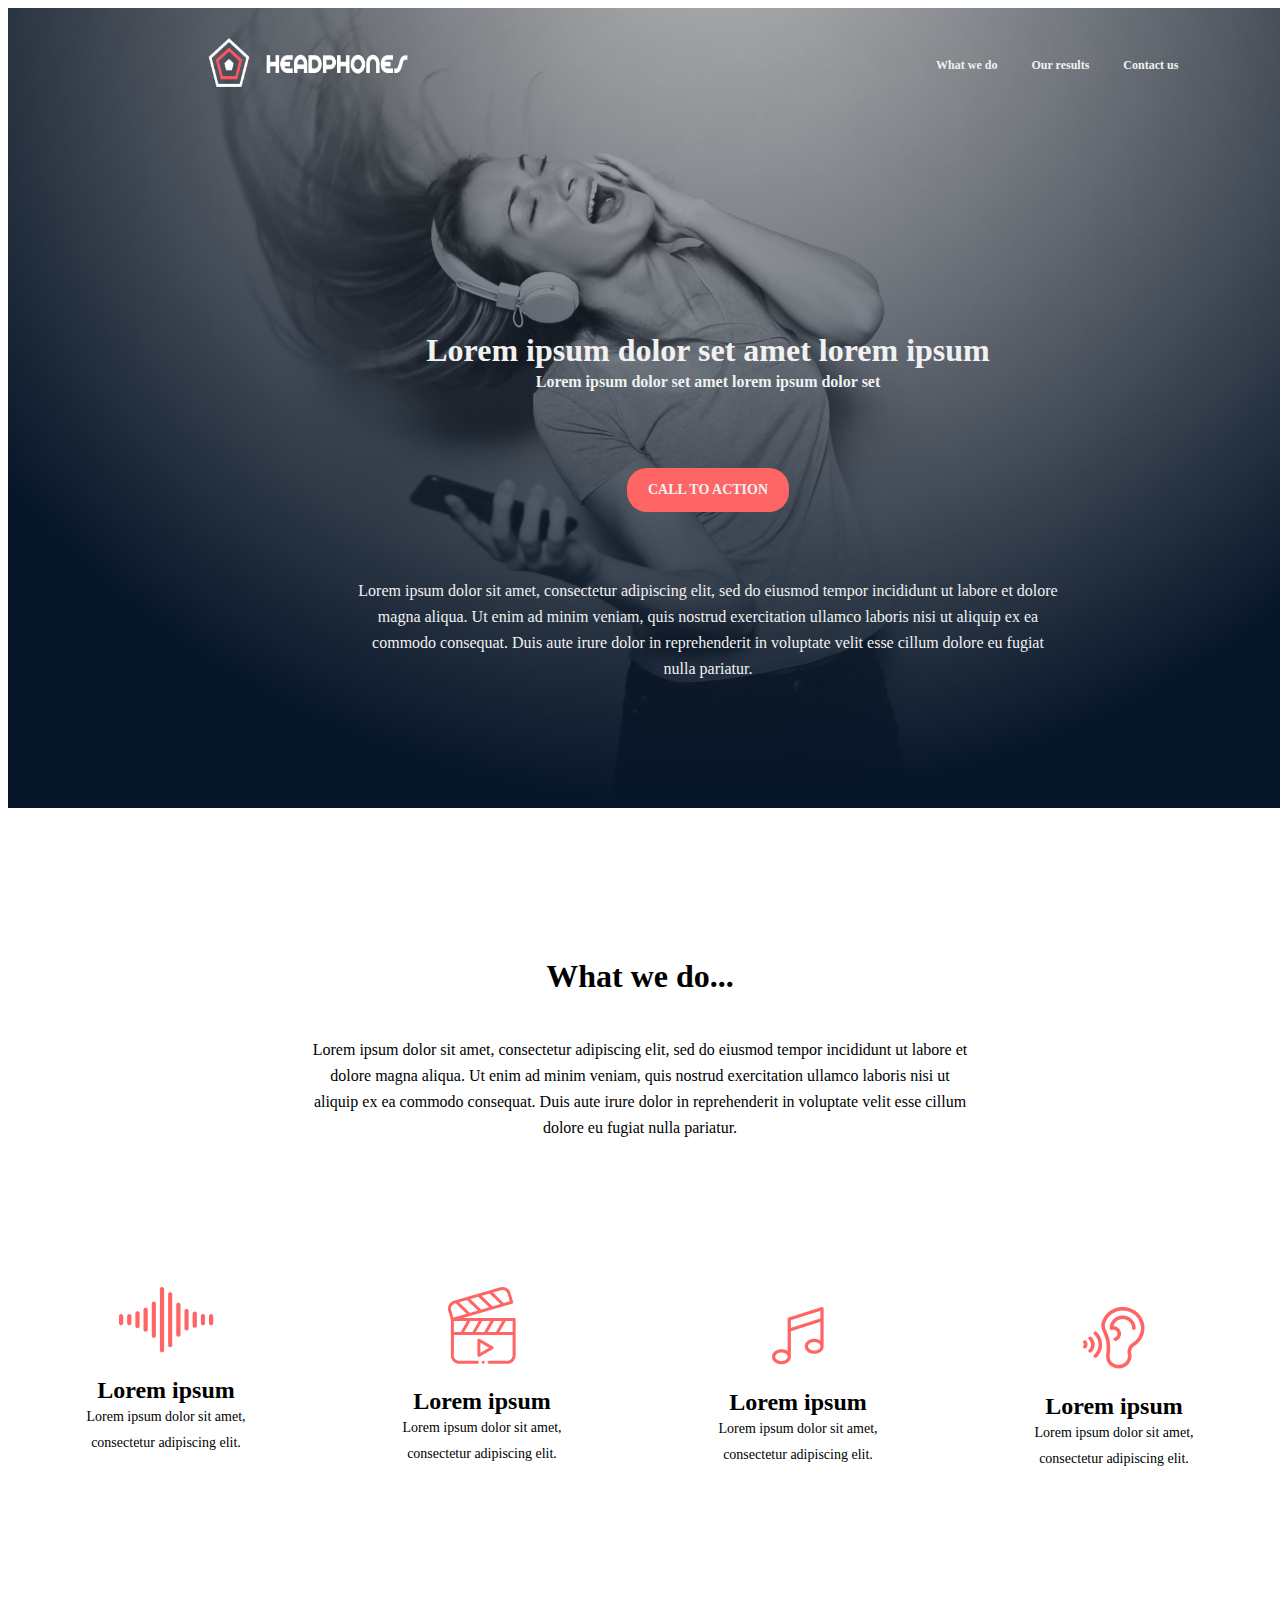
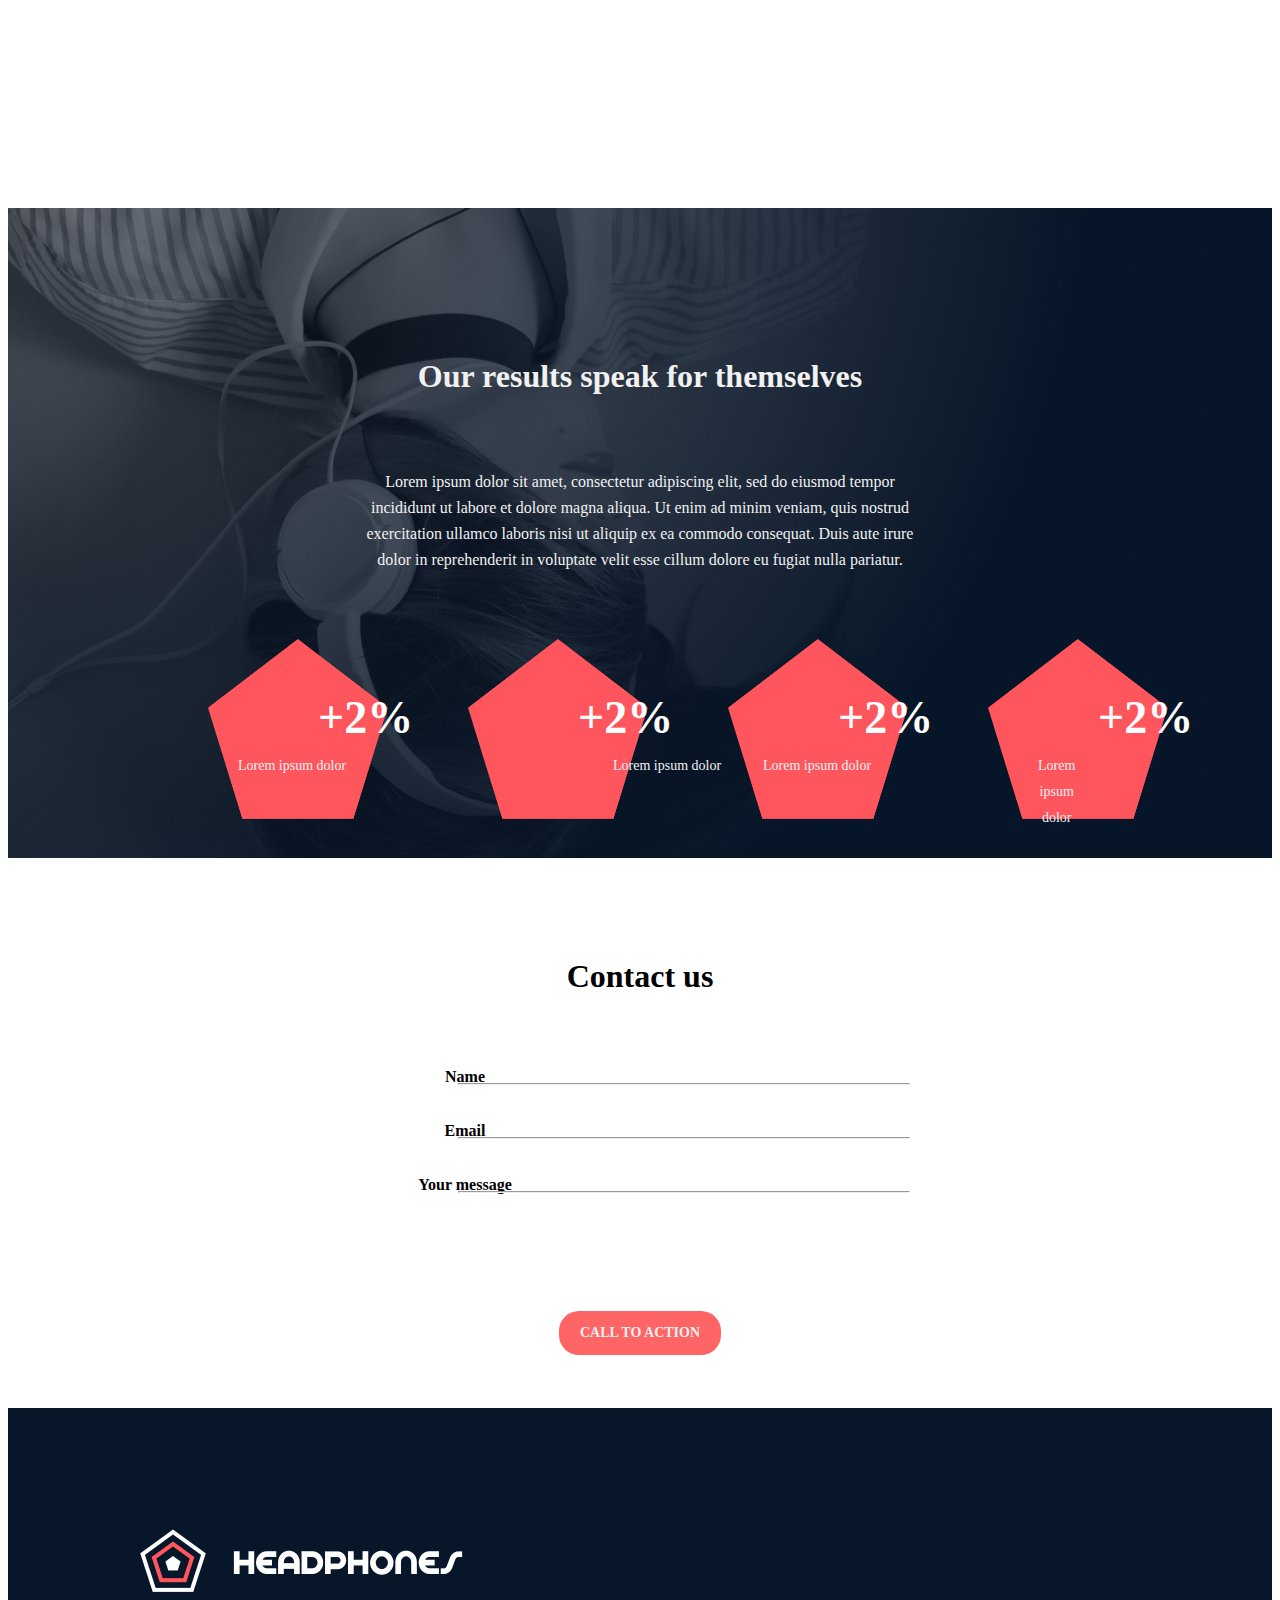
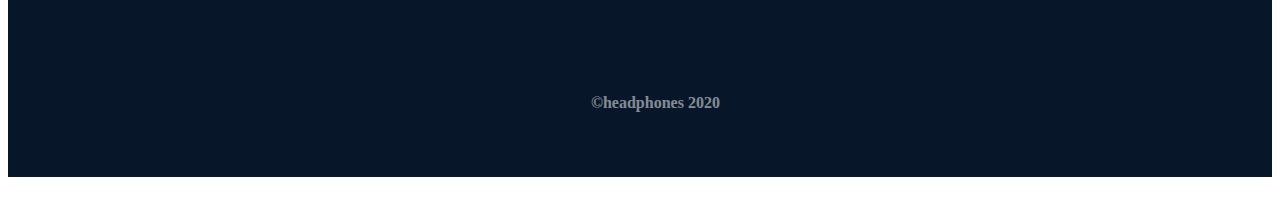
==== headphones/7-index.html @ 16d67a81 "finished the website with some animations" ====
<!DOCTYPE html>
<html lang="en">
  <head>
    <meta charset="UTF-8" />
    <meta name="viewport" content="width=device-width, initial-scale=1.0" />
    <title>Headphones website</title>
    <link rel="stylesheet" href="7-styles.css" />
    <link rel="stylesheet" href="demo-files/demo.css" />
    <link
      rel="stylesheet"
      href="https://cdnjs.cloudflare.com/ajax/libs/font-awesome/6.5.2/css/all.min.css"
      integrity="sha512-SnH5WK+bZxgPHs44uWIX+LLJAJ9/2PkPKZ5QiAj6Ta86w+fsb2TkcmfRyVX3pBnMFcV7oQPJkl9QevSCWr3W6A=="
      crossorigin="anonymous"
      referrerpolicy="no-referrer"
    />
  </head>
  <body>
    <section id="page-one">
      <header>
        <label for="sidebar-active" class="open-button">
          <i height="20px" width="20px" class="fa-solid fa-bars"></i>
        </label>
        <input type="checkbox" id="sidebar-active" />
        <nav id="nav">
          <div class="logo">
            <img height="50px" width="200px" src="logo_headphones.png" alt="" />
          </div>
          <div class="nav-tags">
            <ul>
              <li><a href="#">What we do</a></li>
              <li><a href="#">Our results</a></li>
              <li><a href="#">Contact us</a></li>
            </ul>
          </div>
        </nav>
      </header>
      <h1>Lorem ipsum dolor set amet lorem ipsum</h1>
      <p>Lorem ipsum dolor set amet lorem ipsum dolor set</p>
      <button id="btn">CALL TO ACTION</button>
      <p class="p-one">
        Lorem ipsum dolor sit amet, consectetur adipiscing elit, sed do eiusmod
        tempor incididunt ut labore et dolore magna aliqua. Ut enim ad minim
        veniam, quis nostrud exercitation ullamco laboris nisi ut aliquip ex ea
        commodo consequat. Duis aute irure dolor in reprehenderit in voluptate
        velit esse cillum dolore eu fugiat nulla pariatur.
      </p>
    </section>
    <main>
      <section id="page-two">
        <h1 class="head-one">What we do...</h1>
        <p class="par-1">
          Lorem ipsum dolor sit amet, consectetur adipiscing elit, sed do
          eiusmod tempor incididunt ut labore et dolore magna aliqua. Ut enim ad
          minim veniam, quis nostrud exercitation ullamco laboris nisi ut
          aliquip ex ea commodo consequat. Duis aute irure dolor in
          reprehenderit in voluptate velit esse cillum dolore eu fugiat nulla
          pariatur.
        </p>
        <div class="selector">
            
          <div class="sound">
            <img src="sound-frecuency.png" alt="" />
            <div  id="pars">
              <h2>Lorem ipsum</h2>
              <p>Lorem ipsum dolor sit amet, consectetur adipiscing elit.</p>
            </div>
          </div>
          <div class="movie">
            <img src="video.png" alt="" />
            <div id="pars">
              <h2>Lorem ipsum</h2>
              <p>Lorem ipsum dolor sit amet, consectetur adipiscing elit.</p>
            </div>
        
        </div>
        
          <div class="music">
            <img src="music.png" alt="" />
            <div  id="pars">
              <h2>Lorem ipsum</h2>
              <p>Lorem ipsum dolor sit amet, consectetur adipiscing elit.</p>
            </div>
          </div>
          <div class="ear">
            <img src="hearing.png" alt="" />
            <div  id="pars">
              <h2>Lorem ipsum</h2>
              <p>Lorem ipsum dolor sit amet, consectetur adipiscing elit.</p>
            </div>
          </div>
        </div>
      </section>
      <section id="page-three">
        <h1>Our results speak for themselves</h1>
        <p>Lorem ipsum dolor sit amet, consectetur adipiscing elit, sed do eiusmod tempor incididunt ut labore et dolore magna aliqua. Ut enim ad minim veniam, quis nostrud exercitation ullamco laboris nisi ut aliquip ex ea commodo consequat. Duis aute irure dolor in reprehenderit in voluptate velit esse cillum dolore eu fugiat nulla pariatur.</p>
        <div class="pentagons">
        <div>
            <h3 style="position: absolute;color: white;font-size: 46px;font-weight: 700;line-height: 26px;text-align: center;margin-left:110px;transform: translateY(20px);">+2%</h3>
            <p style="position: absolute;transform: translateY(100px);margin-left:55px;font-size: 14px;font-weight: 400;line-height: 26px;text-align: center;font-family: Source Sans Pro;">Lorem ipsum dolor</p>
            <img height="180px" width="180px" src="pentagone.png" alt="image of a pentagon">
        </div>
        <div>
            <h3 style="position: absolute;color: white;font-size: 46px;font-weight: 700;line-height: 26px;text-align: center;margin-left:110px;transform: translateY(20px);">+2%</h3>
            <p style="position: absolute;transform: translateY(100px);margin-left:-55px;font-size: 14px;font-weight: 400;line-height: 26px;text-align: center;font-family: Source Sans Pro;">Lorem ipsum dolor</p>
            <img height="180px" width="180px"  src="pentagone.png" alt="image of a pentagon">
        </div>
        <div>
            <h3 style="position: absolute;color: white;font-size: 46px;font-weight: 700;line-height: 26px;text-align: center;margin-left: 110px;transform: translateY(20px);">+2%</h3>
            <p style="text-align: center; position: absolute;transform: translateY(100px);margin-left:300px;font-size: 14px;font-weight: 400;line-height: 26px;text-align: center;padding-left: 10px;  font-family: Source Sans Pro;">Lorem ipsum dolor</p>
            <img height="180px" width="180px" src="pentagone.png" alt="image of a pentagon">
        </div>
        <div>
            <h3 style="position: absolute;color: white;font-size: 46px;font-weight: 700;line-height: 26px;text-align: center;margin-left: 110px;transform: translateY(20px);">+2%</h3>
                        <p style="position: absolute;transform: translateY(100px);margin-left:-1100px;font-size: 14px;font-weight: 400;line-height: 26px;text-align: center;font-family: Source Sans Pro;">Lorem ipsum dolor</p>
            <img height="180px" width="180px" src="pentagone.png" alt="image of a pentagon">
        </div>
        </div>
      </section>
      <section id="page-four">
        <h1>Contact us</h1>
        <p>Name</p>
        <hr style="color: purple;">
        <p>Email</p>
        <hr>
        <p>Your message</p>
        <hr>
        <button style="transform: translateY(-50px);" id="btn">CALL TO ACTION</button>
      </section>
    </main>
    <footer id="last-part">
        <div id="end">
        <div>
     <img src="logo_headphones.png" alt="">
        </div>
        <div class="icons">
            <i class="fa-brands fa-facebook"></i>
            <i class="fa-brands fa-twitter"></i>
            <i class="fa-brands fa-instagram"></i>
        </div>
        </div>
        <p>©headphones 2020</p>
    </footer>
  </body>
</html>
---- headphones/7-styles.css ----
#page-one {
    width: 1400px;
    height: 800px;
    gap: 0px;
    opacity: 0px;
    background-image: url(headphones_hero_1.jpg);
    background-size: cover;
  }
  body{
    text-align: center;
  }
  #nav {
    display:flex;
    width: 1000.39px;
    height: 32px;
    color: #f1f1f1;
    align-items: center;
    margin-left: 200px;
    padding-top: 40px;
    gap: 40;
    justify-content: space-between;
  }
  .nav-tags ul li {
    display: inline;
    margin-right: 30px;
  }
  a{
    text-decoration: none;
    color: #f1f1f1;
    font-family: Source Sans Pro;
    font-size: 12px;
    font-weight: 700;
    line-height: 15.08px;
  }
   ul li a:hover {
    color:#FF6565;
    cursor: pointer;
    transition:1s ease;
  }
  #page-one header i{
    display: none;
    
  }
  h1 {
    font-family: Source Sans Pro;
    font-size: 32px;
    font-weight: 700;
    margin-top: 250px;
    line-height: 40.22px;
    color: #f1f1f1;
    text-align: center;
  }
  p{
    /* margin-top:10px; */
  text-align: center;
  transform: translateY(-20px);
  color: #f1f1f1;
  font-family: Source Sans Pro;
  font-size: 16px;
  font-weight: 700;
  line-height: 20.11px;
  
  }
  #btn {
  width: 162px;
  height: 44px;
  margin-top:40px;
  text-align: center;
  font-family: Source Sans Pro;
  font-size: 14px;
  font-weight: 700;
  color: #f1f1f1;
  line-height: 17.6px;
  background: #FF6565;
  border-radius: 20px;
  border: none;
  align-items: center;
  }
  .p-one{
    text-align: center;
    color: #f1f1f1;
    font-family: Source Sans Pro;
  font-size: 16px;
  font-weight: 400;
  line-height: 26px;
  padding-left: 350px;
  padding-right: 350px;
  transform: translateY(50px);
  }
  #sidebar-active{
    display:none;
  }
  .open-button{
    display:none;
  }
  
  @media screen and (max-width:768px) {
    #page-one {
      width:100%;
      height:700px;
      background-image: url(headphones_hero_1.jpg);
      background-size: cover;
      background-position: center;
    }
    
  #nav {
    display:flex;
    width:100%;
    height:20px;
    color: #f1f1f1;
    align-items: center;
    margin-left:10px;
    padding-top: 40px;
    justify-content:space-around;
  }.p-one{
    text-align: center;
    color: #f1f1f1;
    font-family: Source Sans Pro;
  font-size: 16px;
  font-weight: 400;
  line-height: 26px;
  padding-left: 50px;
  padding-right: 50px;
  transform: translateY(50px);
  }
  }
  @media (max-width:375px) {
    #page-one {
      width:100%;
      height:880px;
      background-image: url(headphones_hero_1.jpg);
      background-size: cover;
    }
    #nav {
      display:block;
      width:100%;
      height: 32px;
      color: #f1f1f1;
      align-items: center;
      margin-left: 20px;
      padding-top: 40px;
      gap: 40;
      position: absolute;
      text-align: center;
      justify-content:center;
    }
    .nav-tags ul li {
      display:none;
      line-height: 50px;
      letter-spacing:1px;
  }
  #page-one header i{
    margin-right:260px;
    transform: translateY(80px);
    display:block;
    
  }
  .open-button{
    display: block;
  }
  .open-button i{
    color: #f1f1f1;
    height: 30px;
    width: 30px;
  }
  #sidebar-active:checked ~ .nav-tags ul li{
    display: block;
  }
  }
  #page-two{
    width:100%;
    height:600px;
  }
  .par-1{
    font-family: Source Sans Pro;
  font-size: 16px;
  font-weight: 400;
  line-height: 26px;
  text-align: center;
  transform: translateY(20px);
  color: black;
  padding-left:300px;
  padding-right:300px;
  }
  .head-one {
    font-family: Source Sans Pro;
    font-family: SourceSansPro;
  font-size: 32px;
  line-height: 37.5px;
  text-align: center;
  color: black;
  margin-top:150px;
  }
  .selector{
    display:flex;
    transform: translateY(150px);
    justify-content: space-evenly;
    justify-content: center;
  }
  .selector p{
    color: black;font-family: Source Sans Pro;
    font-size: 14px;
    font-weight: 400;
    line-height: 26px;
    text-align: center;
    padding-left: 50px;
    padding-right: 50px;
    
  }
  .selector h1{
    width: 207px;
  height: 26px;
  }
  .music, .ear{
    transform: translateY(20px);
  }
  @media (max-width:768px){
    #page-two{
      width:100%;
      height: 650px;
    }
    .par-1{
      font-family: Source Sans Pro;
    font-size: 16px;
    font-weight: 400;
    line-height: 26px;
    text-align: center;
    transform: translateY(20px);
    color: black;
    padding-left:30px;
    padding-right:30px;
    }
    .selector{
      display: grid;
      grid-template-columns: repeat(2, 1fr);
      grid-template-rows: auto auto;
      grid-gap: 20px;
    }
  
  }
  @media (max-width:375px){
    #page-two{
      width:100%;
      height:1100px;
    }
    .selector{
      transform: translateY(10SS0px);
      display: block;
      justify-content: center;
  
    }
  }
  #page-three{
    width:100%;
    height: 650px;
    /* background-color: #FF6565; */
    background-image: url(headphones_hero_2.jpg);
    background-size: cover;
    /* background-repeat: no-repeat; */
  }
  #page-three h1{
   text-align: center;
height: 40px;
font-family: SourceSansPro;
font-size: 32px;
line-height: 37.5px;
transform: translateY(150px);
  }
  #page-three p{
    font-family: Source Sans Pro;
font-size: 16px;
font-weight: 400;
line-height: 26px;
transform: translateY(200px);
text-align: center;
padding-left: 350px;
padding-right: 350px;
  }
  .pentagons{
    display: flex;
    align-items: center;
margin-left:200px;
gap: 80px;
transform: translateY(250px);
  }
  @media (max-width:768px){
    #page-three{
        width:100%;
        height:876px;
        background-image: url(headphones_hero_2.jpg);
        background-size: cover;
        background-position: center;
    }
    #page-three p{
        font-family: Source Sans Pro;
    font-size: 16px;
    font-weight: 400;
    line-height: 26px;
    transform: translateY(200px);
    text-align: center;
    padding-left: 50px;
    padding-right: 50px;
      }
      .pentagons{
        display: grid;
        grid-template-columns: repeat(2, 1fr);
        grid-template-rows: auto auto;
        grid-gap: 20px;
        margin-right: 100px;
      }
  }
  @media (max-width:768px){
    #page-three p{
        font-family: Source Sans Pro;
    font-size: 16px;
    font-weight: 400;
    line-height: 26px;
    transform: translateY(200px);
    text-align: center;
    padding-left: 30px;
    padding-right: 30px;
      }
      #page-three{
        width:100%;
height: 1491px;
        background-image: url(headphones_hero_2.jpg);
        background-size: cover;
        background-position: center;
    }
    .pentagons{
        transform: translateY(10SS0px);
        display: block;
        gap: 50px; 
        animation-name: pentagon;
        margin-left: auto;
        margin-right: auto;
        margin-top: 20px;
    }

  }
  #page-four{
    height: 300px;
    width: 100%;
    
  }
#page-four h1 {
    color: black;
    transform: translateY(-150px);
    font-family: "SourceSansPro";
font-size: 32px;
line-height: 37.5px;
text-align: center;
}
#page-four p{
    color: black;
    transform: translateY(-100px);
    margin-right: 350px;
 
    
}
hr{
    width: 450px;
    transform: translateY(-120px);
    margin-left: 450px;
}
@media (max-width:768px){
    hr{
        width: 250px;
    
        transform: translateY(-120px);
        margin-left: 240px;
    }
    #page-four p{
        color: black;
        transform: translateY(-100px);
        margin-right: 200px;
    }
}
@media (max-width:375px){
    hr{
        width: 250px;
    
        transform: translateY(-120px);
        margin-left: 60px;
    }
    #page-four p{
        color: black;
        transform: translateY(-100px);
        margin-right: 130px;
    }
}
#end {
    justify-content: space-around;
    width:100%;
    display: flex;
height: 249px;
gap: 200px;
background: #071629;
padding-top: 120px;
}
.icons{
width: 14.52px;
height: 12px;
color: #FFFFFF;
display:flex;
gap: 20px;
padding-top: 20px;
}
#end img{
    padding-right: 200px;
}

#last-part p{
width: 98px;
height: 15px;
margin-left: auto;
opacity: 50%;
margin-right: auto;
white-space: nowrap;
color: #FFFFFF;
transform: translateY(-100px);
}
@media (max-width:375px){
    .icons{
width: 14.52px;
height: 12px;
color: #FFFFFF;
display:flex;
position: relative;
left: -20px;
gap: 20px;
padding-top: 20px;
    }
    #end {
        justify-content:space-between;
        width:100%;
        display: flex;
    height: 249px;
    gap: 200px;
    background: #071629;
    padding-top: 120px;
    }
}
@media (max-width:375px){
    #end {
       
        width:100%;
        display:block;
    height: 249px;
    gap: 200px;
    background: #071629;
    padding-top: 120px;
    }
    .icons{
        width: 14.52px;
        height: 12px;
        color: #FFFFFF;
        display:flex;
        gap: 20px;
        text-align: center;
        margin-left:170px;
        padding-top: 20px;
        }
}
.selector .sound img, .ear img,.movie img, .music img{
    animation: rotate 5s linear infinite;
}

@keyframes rotate {
  0% {
    transform: rotate(0deg);
  }
  50% {
    transform: rotate(60deg);
  }
  100% {
    transform: rotate(0deg);
  }
}
.pentagons img{
    animation-name: turn;
}
@keyframes turn{
    0% {
      transform: rotate(0deg);
    }
    50% {
      transform: rotate(360deg);
    }
    100% {
      transform: rotate(0deg);
    }
  }
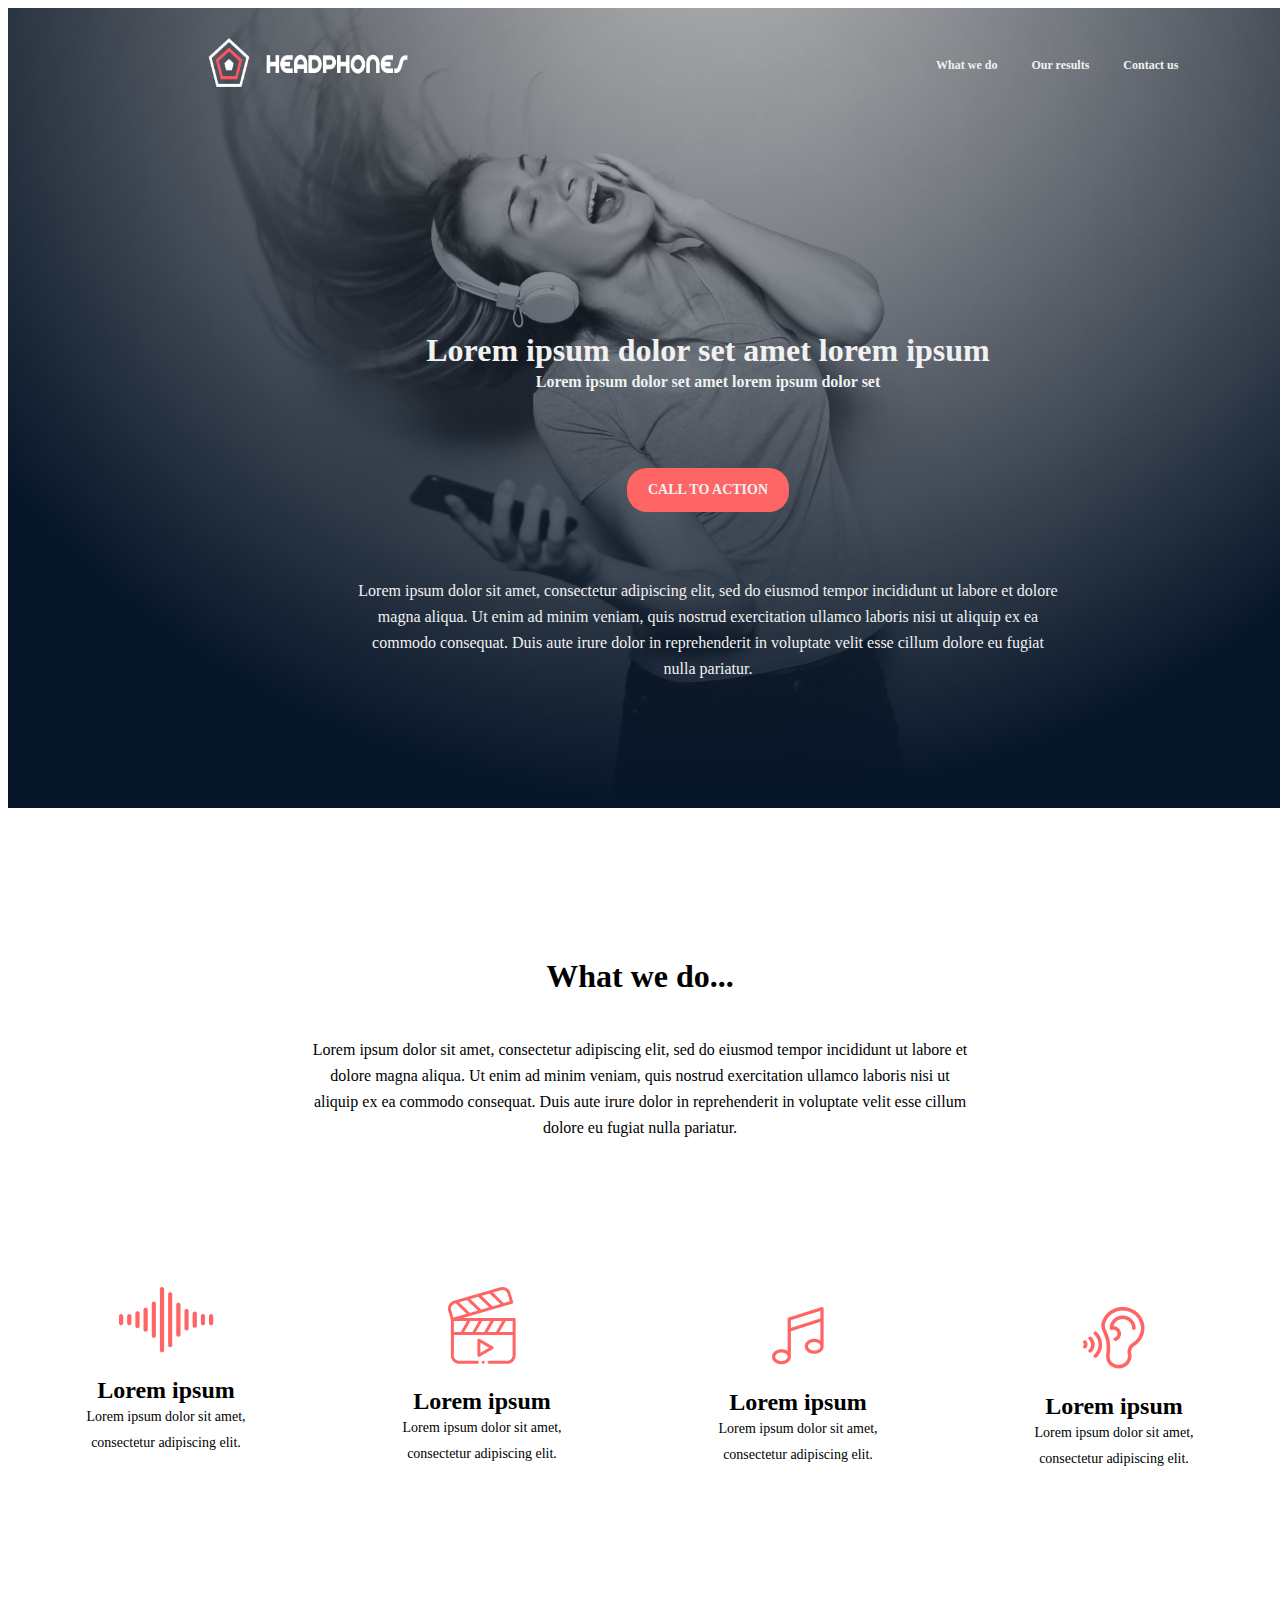
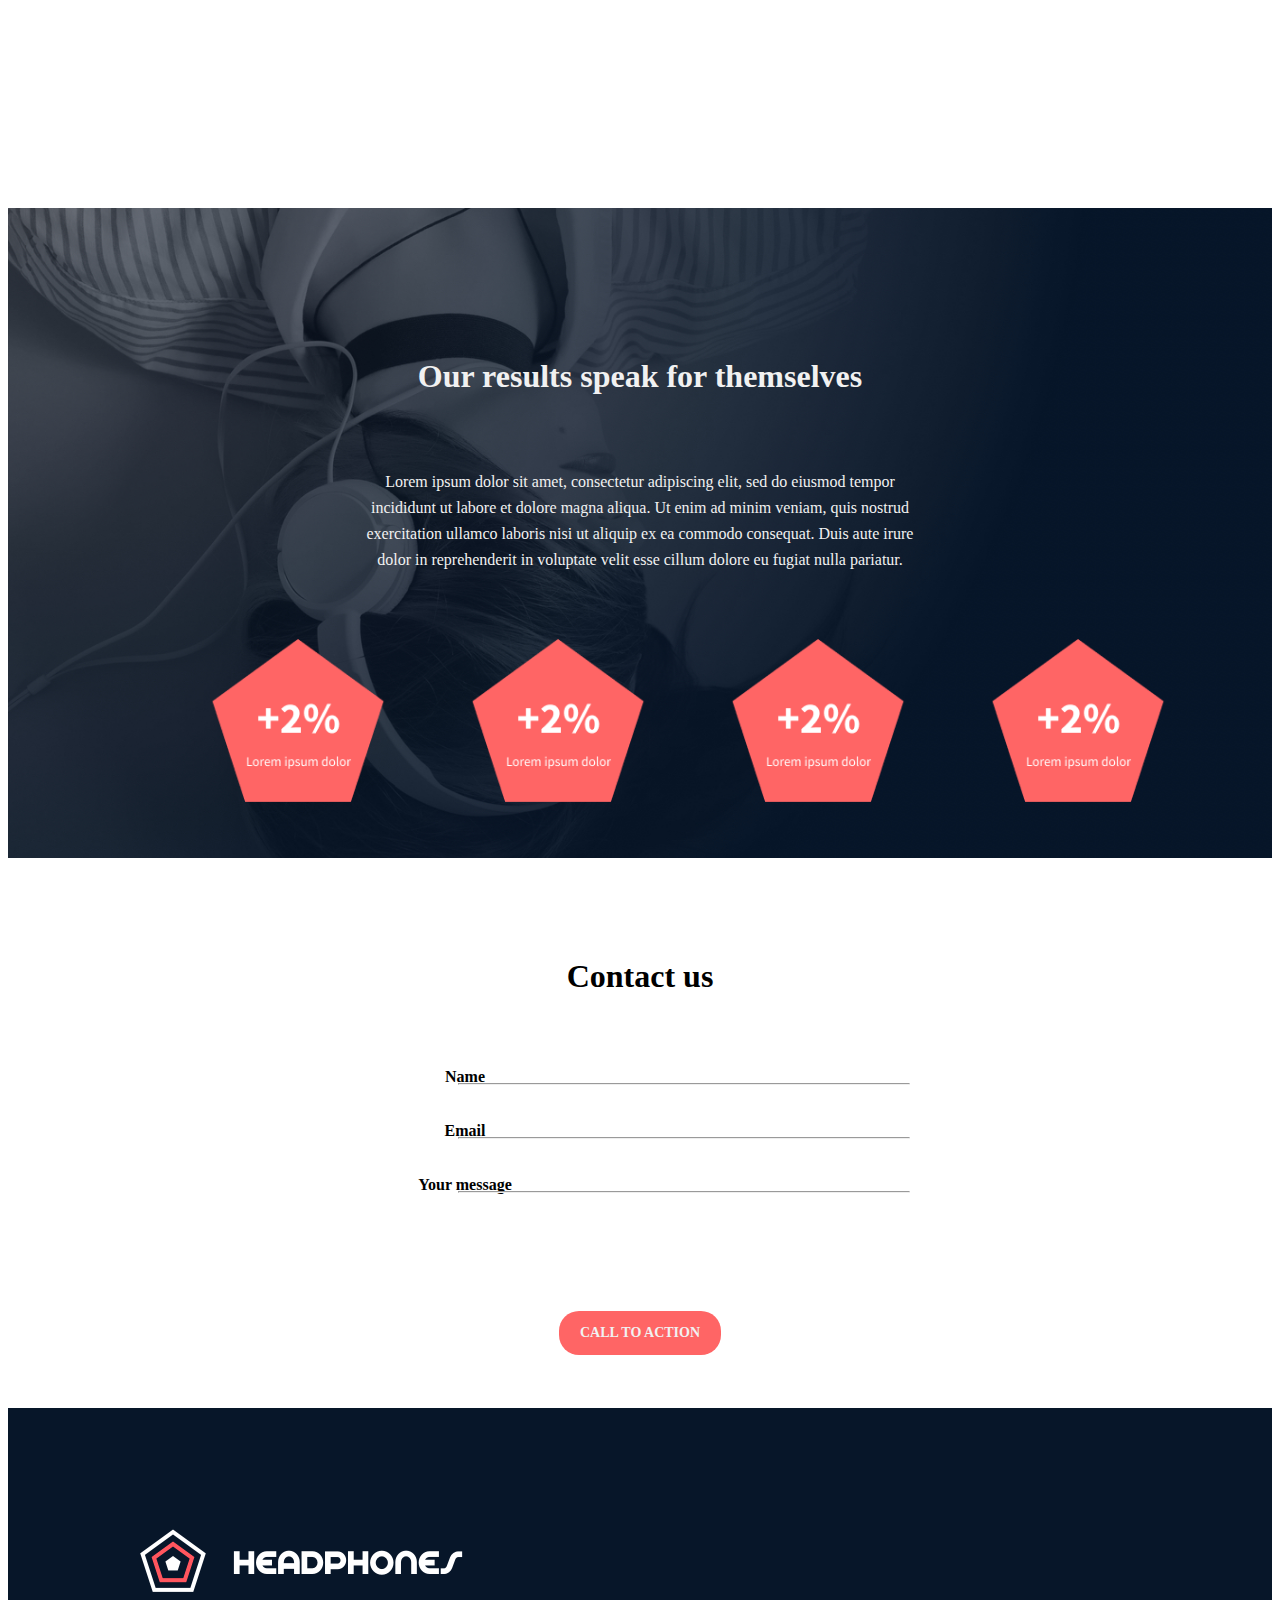
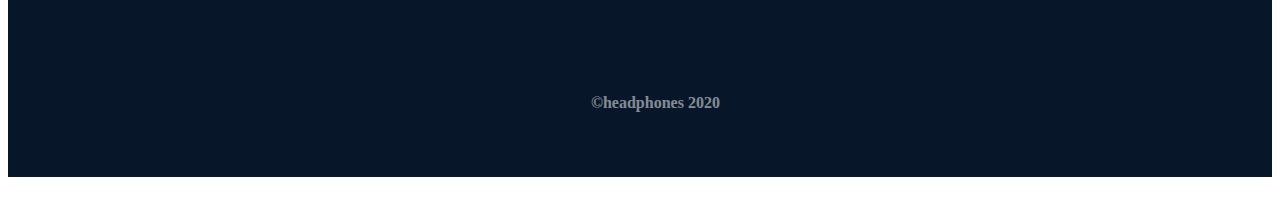
==== commit 44134ba8: "made corrections in the third page" ====
--- a/headphones/7-index.html
+++ b/headphones/7-index.html
@@ -95,24 +95,18 @@
         <p>Lorem ipsum dolor sit amet, consectetur adipiscing elit, sed do eiusmod tempor incididunt ut labore et dolore magna aliqua. Ut enim ad minim veniam, quis nostrud exercitation ullamco laboris nisi ut aliquip ex ea commodo consequat. Duis aute irure dolor in reprehenderit in voluptate velit esse cillum dolore eu fugiat nulla pariatur.</p>
         <div class="pentagons">
         <div>
-            <h3 style="position: absolute;color: white;font-size: 46px;font-weight: 700;line-height: 26px;text-align: center;margin-left:110px;transform: translateY(20px);">+2%</h3>
-            <p style="position: absolute;transform: translateY(100px);margin-left:55px;font-size: 14px;font-weight: 400;line-height: 26px;text-align: center;font-family: Source Sans Pro;">Lorem ipsum dolor</p>
-            <img height="180px" width="180px" src="pentagone.png" alt="image of a pentagon">
+            <img height="180px" width="180px" src="dot_1.png" alt="image of a penta">
         </div>
         <div>
-            <h3 style="position: absolute;color: white;font-size: 46px;font-weight: 700;line-height: 26px;text-align: center;margin-left:110px;transform: translateY(20px);">+2%</h3>
-            <p style="position: absolute;transform: translateY(100px);margin-left:-55px;font-size: 14px;font-weight: 400;line-height: 26px;text-align: center;font-family: Source Sans Pro;">Lorem ipsum dolor</p>
-            <img height="180px" width="180px"  src="pentagone.png" alt="image of a pentagon">
+            <img height="180px" width="180px"  src="dot_1.png" alt="image of a pentagon">
         </div>
         <div>
-            <h3 style="position: absolute;color: white;font-size: 46px;font-weight: 700;line-height: 26px;text-align: center;margin-left: 110px;transform: translateY(20px);">+2%</h3>
-            <p style="text-align: center; position: absolute;transform: translateY(100px);margin-left:300px;font-size: 14px;font-weight: 400;line-height: 26px;text-align: center;padding-left: 10px;  font-family: Source Sans Pro;">Lorem ipsum dolor</p>
-            <img height="180px" width="180px" src="pentagone.png" alt="image of a pentagon">
+            
+            <img height="180px" width="180px" src="dot_1.png" alt="image of a pentagon">
         </div>
         <div>
-            <h3 style="position: absolute;color: white;font-size: 46px;font-weight: 700;line-height: 26px;text-align: center;margin-left: 110px;transform: translateY(20px);">+2%</h3>
-                        <p style="position: absolute;transform: translateY(100px);margin-left:-1100px;font-size: 14px;font-weight: 400;line-height: 26px;text-align: center;font-family: Source Sans Pro;">Lorem ipsum dolor</p>
-            <img height="180px" width="180px" src="pentagone.png" alt="image of a pentagon">
+            
+            <img height="180px" width="180px" src="dot_1.png" alt="image of a pentagon">
         </div>
         </div>
       </section>
